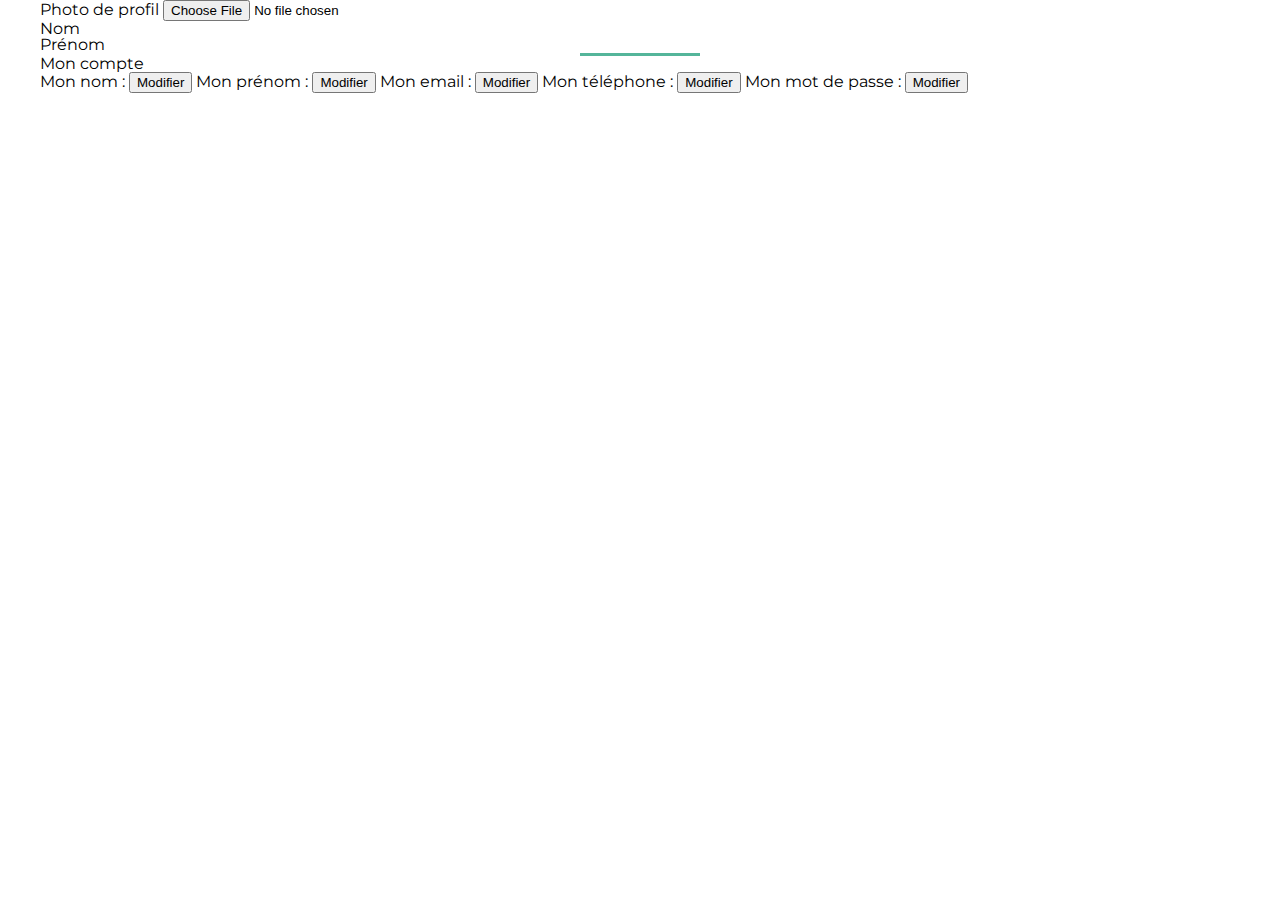
==== Projet 1/compte.html @ bc5e61a8 "page mon compte" ====
<!DOCTYPE html>
<html lang="fr" dir="ltr">
    <head>
      <meta charset="utf-8">
        <link href="https://fonts.googleapis.com/css?family=Montserrat&display=swap" rel="stylesheet">
        <title>Mon Compte</title>
        <link rel="stylesheet" href="asset/css/style.css">
    </head>
<body>


<section id="moncompte">
    <div class="wrap">
        <div class="profilcompte">
            <form>
                <label for="profil">Photo de profil</label>
                <input id="profil" type="file" name="profil" placeholder="Photo" value="Modifier">
            </form>
            <p id="nomcompte">Nom</p>
            <p id="prenomcompte">Prénom</p>

        </div>

        <div class="clear"></div>
        <div class="bar"></div>
        <div class="profilcompte2">
            <h2>Mon compte</h2>
            <form>
                <label name="nom" >Mon nom :</label>
                <input type="button"  value="Modifier">

                <label name="prenom">Mon prénom :</label>
                <input type="button" value="Modifier">

                <label name="email">Mon email :</label>
                <input type="button"  value="Modifier">

                <label name="tel">Mon téléphone :</label>
                <input type="button"  value="Modifier">

                <label name="mdp">Mon mot de passe :</label>
                <input type="button"  value="Modifier">

            </form>
        </div>
        <div class="clear"></div>

    </div>

</section>

</body>
---- Projet 1/asset/css/style.css ----
@import "reset.css";

.wrap {
  max-width: 1200px;
  width: 100%;
  margin: 0 auto;
}

body {
  font-family: 'Montserrat', sans-serif;
  background-color: white;
  color: #black;
}

header .menufixed {
  position: fixed;
  background-color: #54b59a;
  width: 100%;
  z-index: 3;
}

header img {
  float: left;
  width: 120px;
  height: 120px;
}

header nav ul li a {
  font-size: 1.3em;
  color: #fff;
}

header nav ul li a:hover {
  color: #7c869e;
}

header nav ul li {
  float: right;
  padding-right: 40px;
  padding-top: 45px;
}

#vquoi {
  background-image: url("../images/imgbackv.png");
  background-color: #54b59a;
  height: 650px;
  background-position: center;
  background-repeat: no-repeat;
  background-size: cover;
  margin-top: 120px;
  color: white;
}

#vquoi h2 {
  font-size: 2.5em;
  text-transform: uppercase;
  padding-top: 70px;
}

.barre {
  width: 200px;
  height: 3px;
  background-color: #fff;
  border-radius: 5px;
  margin: 50px 162.5px;
}

#vquoi p {
  font-size: 1.8em;
  line-height: 50px;
}

#vquoi a {
  text-transform: uppercase;
  font-size: 1.4em;
}

#vquoi a:hover {
  color:  #032e22;
}

#vquoi button {
  float: left;
  height: 70px;
  width: 180px;
  border-radius: 5px;
  border-color: #54b59a;
  border-width: 3px;
  margin-left: 200px;
  margin-top: 50px;
}


#vquoi button a {
  color: #54b59a;
}

#pourquoi {
  background-color: white;
  color: black;
}

#pourquoi h2 {
  text-align: center;
  font-size: 2.5em;
  text-transform: uppercase;
  padding-top: 100px;
}

.ex img {
  margin-top: 50px;
}

.util img {
  padding-bottom: 20px;
}

.securite img, .util img, .simple img {
  width: 200px;
  height: 200px;
}

.ex {
  float: left;
  width: 33.33333333333333333333%;
  padding: 50px 40px 40px 110px;
}

.ex h3 {
  font-size: 1.8em;
  text-transform: uppercase;
  text-align: center;
}

.barre2 {
  width: 200px;
  height: 3px;
  background-color: #54b59a;
  border-radius: 5px;
  margin: 50px 500px;
}

.simple h3 {
  margin-right: 10px;
}

.util h3 {
  margin-right: 40px;
}

.securite h3 {
  margin-right: 40px;
}

.simple p, .util p, .securite p {
  margin-top: 25px;
}

#qui {
  background-color: #fff;
  color: black;
  height: 800px;
}

#qui h2 {
  text-align: center;
  font-size: 2.5em;
  text-transform: uppercase;
  padding-top: 60px;
}


.barre3 {
  width: 200px;
  height: 3px;
  background-color: #54b59a;
  border-radius: 5px;
  margin-left: 612.5px;
  margin-top: 50px;
}

.perso {
  float: left;
  margin-left: 30px;
  margin-top: 500px;
}

.bulleperso {
  float: right;
  width: 1000px;
  height: 500px;
  margin-right: 279px;
  margin-top: 100px;
  position: relative;
  z-index: 1;
}

#qui p {
  position: absolute;
  z-index: 2;
  top: 1800px;
  left: 260px;
  right: 440px;
  font-family: 'Montserrat', cursive;
  font-size: 1.8em;
  color: white;
}

footer {
  background-color: #54b59a;
}

footer .footer {
  float: left;
  width: 32.8%;
}

footer .logofooter img {
  width: 120px;
  height: 120px;
  float: left;
}


footer nav ul li  {
  margin-top: 15px;
  margin-bottom: 25px;
}

footer nav ul li a {
  color: #fff;
}

footer nav ul li a:hover {
  color: grey;
}

footer .reseaufooter img {
  width: 40px;
  height: 40px;
  margin-top: 20px;
  margin-right: 20px;
}

footer .barrefooter {
  height: 2px;
  background-color: white;
  margin: 40px 0px 20px 0;
}

footer .mentionfooter {
  text-align: center;
  color: #fff;
  padding-bottom: 20px;
}





/* CONNEXION */




#pageconnexion {
font-family:"Montserrat";
background-color: white;
}

#con {
  text-align: center;
	margin-top: 30px;
}

div .connexion input[type=text]{
  width: 100%;
  padding: 14px 20px;
  margin: 7px 0 20px 0;
  border: 1px solid #54b59a;
  border-radius: 4px;
  opacity: 80%;
  border-color: #54B59A;
  border-width: 1.5px;
}

div .connexion input[type=password]{
  width: 100%;
  padding: 14px 20px;
  margin: 7px 0 20px 0;
  border: 1px solid #54b59a;
  border-radius: 4px;
  opacity: 80%;
  border-color: #54B59A;
  border-width: 1.5px;
}

div .connexion input[type=submit]{
  width: 50%;
  color: white;
  padding: 14px 20px;
	margin-left: 25%;
  border: none;
  border-radius: 4px;
	margin-bottom: 100px;
	text-align: center;
  text-transform: uppercase;
  font-size: 1.4em;
  margin-top: 60px;
  border-color: #54B59A;
  border-width: 1.5px;
  background-color: #54B59A;
}

div .connexion input[type=number]{
	width: 100%;
  padding: 12px 20px;
  margin: 7px 0 20px 0;
  border: 1px solid #54b59a;
  border-radius: 4px;
  opacity: 80%;
  border-color: #54B59A;
  border-width: 1.5px;
}

div .connexion input[type=submit]:hover{

	transition-duration: 1s;
	background-image: url(../images/bandetextee-vaccin.png);
	background-size: contain;
	background-repeat: no-repeat;
	background-position: right;

}

div .connexion input[type=text]:hover{
	border: 3px solid #16a88b;
}

div .connexion input[type=password]:hover{
	border: 3px solid #16a88b;
}

div .inscription input[type=text]{
  width: 100%;
  padding: 14px 20px;
  margin: 7px 0 20px 0;
  border: 1px solid #54b59a;
  border-radius: 4px;
  opacity: 80%;
  border-color: #54B59A;
  border-width: 1.5px;
}
div .inscription input[type=password]{
  width: 100%;
  padding: 14px 20px;
  margin: 7px 0 20px 0;
  border: 1px solid #54b59a;
  border-radius: 4px;
  opacity: 80%;
  border-color: #54B59A;
  border-width: 1.5px;
}

div .inscription input[type=submit]{
  width: 50%;
  color: white;
  padding: 14px 20px;
	margin-left: 25%;
  border: none;
  border-radius: 4px;
	margin-bottom: 100px;
	text-align: center;
  text-transform: uppercase;
  font-size: 1.4em;
  margin-top: 60px;
  border-color: #54B59A;
  border-width: 1.5px;
  background-color: #54B59A;
}

div .inscription input[type=number]{
	width: 100%;
  padding: 12px 20px;
  margin: 7px 0 20px 0;
  border: 1px solid #54b59a;
  border-radius: 4px;
  opacity: 80%;
  border-color: #54B59A;
  border-width: 1.5px;
}

div .inscription input[type=number]:hover {
  border: 3px solid #16a88b;
}

div .inscription input[type=submit]:hover{

  transition-duration: .5s;
	background-image: url(../images/bandetextee-vaccin.png);
	background-size: contain;
	background-repeat: no-repeat;
	background-position: right;

}

div .inscription input[type=text]:hover{
	border: 3px solid #16a88b;
}

div .inscription input[type=password]:hover{
	border: 3px solid #16a88b;
}

div .barre3 {
	background-color: #16a88b;
	height: 2px;
	width: 100px;
	margin: 0 auto;
	margin-top: 60px;
	margin-bottom: 60px;

}

div .connexion {
	float: left;
	width: 40%;
}

div .inscription  {
	float: right;
	width: 40%;
}

.connexion p , .inscription p {
	text-align: center;
	margin-bottom: 40px;
}

div .barre4 {
	background-color: #16a88b;
	height: 675px;
	width: 3px;
	margin-left: 10%;
	margin-top: 70px;
	float: left;

}

#inscription {
	margin-bottom: 200px;
}




































/* CONTACT */


.conformulaire {
	float: left;
	width: 90%;
	margin-left: 5%;
	margin-top: 30px;
	margin-bottom: 200px;
}

.coninformation {
	margin-top: 30px;
  margin-left: 300px;
  margin-right: 300px;
  margin-bottom: 100px;
	border: 1px solid #54b59a;
}

.h1speciale {
	text-align: center;
	margin: 200px 0 50px 0;
	font-size: 2.5em;
  text-transform: uppercase;
}

h5{
	text-align: center;
	margin-top: 100px;
	font-size: 1.5em;
}

.bar {
	width: 10%;
	height: 3px;
	margin: 0 auto;
	background-color: #54b59a;
}

.conformulaire input{
	width: 45%;
	padding: 12px 30px;
	border-radius: 5px;
	background-color: #fff;
	margin-left: 2%;
	margin-right: 2%;
    height: 50px;
    border: 1px solid #54b59a;
    opacity: 80%;
    border-width: 1.5px;

}

.conformulaire #prenom {
  margin-top: 30px;
  float: left;
}

.conformulaire #email{
	margin-top: 60px;
	float: left;
	margin-bottom: 30px;
}

.conformulaire #nom {
	margin-bottom: 30px;
	margin-top: 30px;
	float: right;
}

.conformulaire textarea{
	background-color: white;
  margin-left: 25px;
	border-radius: 3px;
	margin-top: 30px;
  width: 80%;
  height: 200px;
  max-width: 96%;
  min-width: 96%;
    border: 1px solid #54b59a;
    opacity: 80%;
    border-width: 1.5px;
}

.conformulaire #sujet {
	float: right;
  margin-top: 30px;
  margin-left: 26px;
}

.conformulaire #boutonenvoyer {
	margin-left: 40%;
	margin-bottom: 60px;
	margin-top: 60px;
  width: 20%;
}

.coninformation .info input{
	background-color: #54b59a;
	text-align: center;
	font-size: 1.2em;
  display: block;
  margin: 0 auto;
	max-width: 50%;
	padding: 10px 40px;
	border: none;
  margin-bottom: 50px;
  margin-top: 10px;
}

.coninformation .info{
  color: #54b59a;
  font-weight: bolder;
  line-height: 60px;
}

.coninformation .imagelogo img {
  height: 25px;
  width: 50px;
  border-radius: 40px;
  border: none;
  border: 1px solid #54b59a;
  float: left;
  margin-right: 20px;
  margin-left: 15px;
  margin-top: 16px;
}

.coninformation .found {
  text-align: center;
  font-size: 1.2em;
}

.coninformation .marc{
  width: 120px;
  height: 100px;
  display: block;
  margin: 0 auto;
}
.coninformation .marc:hover{
  transform: scale(3.5);
  transition: 0.5s;
  margin-top: 125px;
  margin-bottom: 125px;
}





























































































/* MES VACCINS */

#section1 {
  margin-top: 155px;
}

h6 {
  font-size: 2em;
  text-transform: uppercase;
}

.list {
  float: left;
  width: 25%;
  margin-top: 50px;
  font-size: 1.4em;
}

#section1 ul li {
  border: medium solid #000000;
  padding: 10px;
}

.grandmot {
  margin-left: 150px;
}

.img1 {
  width: 600px;
  float: right;
}


















































































/* //ENFANT// */

#mesenfants {
  padding-top: 125px;
}

.titreenfant {
  text-align: center;
  padding: 30px 0px;
}

#mesenfants p {
  width: 50%;
  font-size: 1.8em;
  margin-top: 100px;
  margin-left: 5%;
  line-height: 44px;
}

#mesenfants img {
  float: right;
  margin-top: -300px;
  margin-right: 5%;
  width: 30%;
  height: 30%;
}

.barre7 {
  height: 5px;
  width: 15%;
  background-color: #54B59A;
  border-radius: 10px;
  margin-left: 42.5%;

}
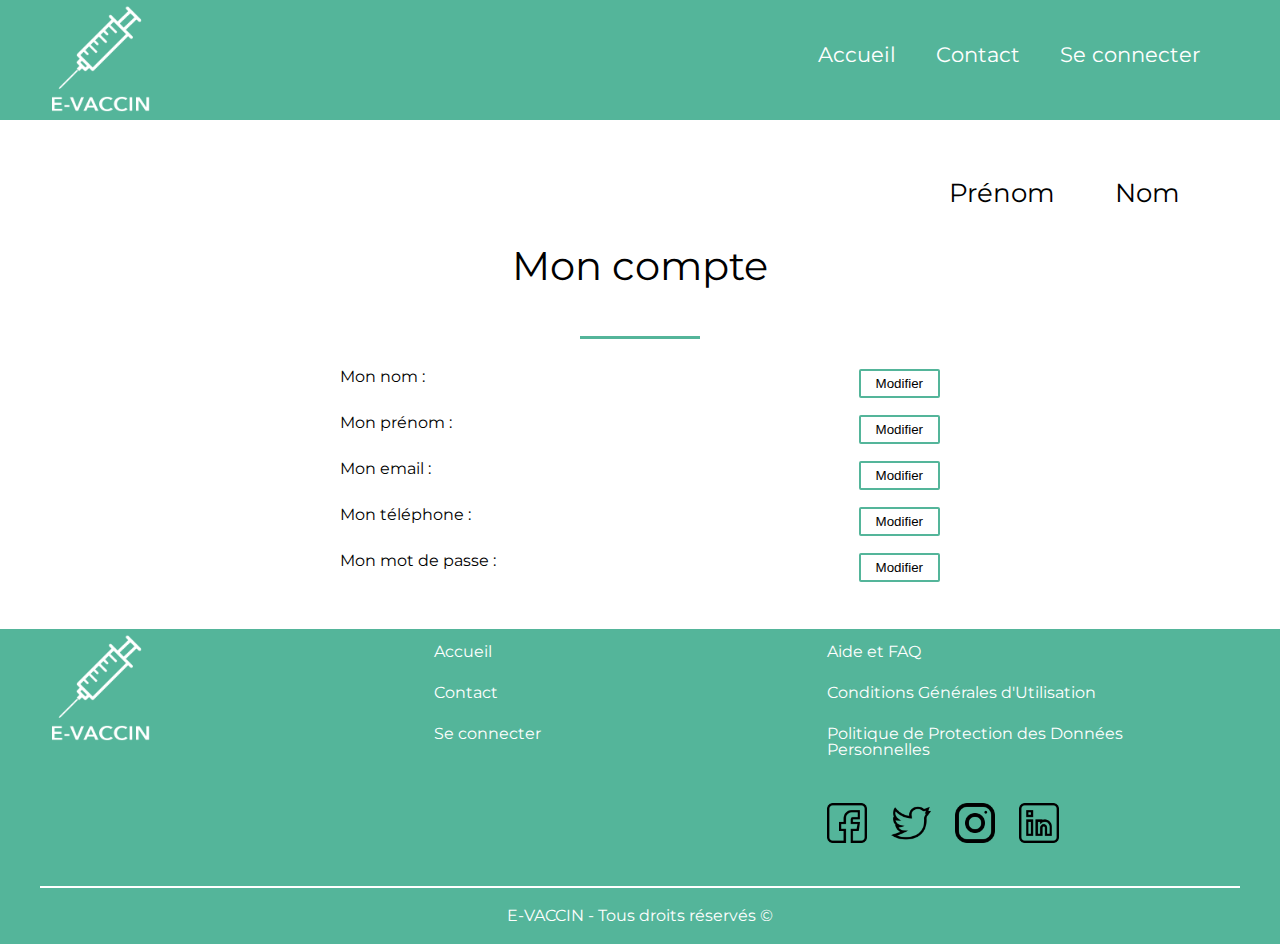
==== commit 0f1dc261: "page compte css" ====
--- a/Projet 1/compte.html
+++ b/Projet 1/compte.html
@@ -8,39 +8,56 @@
     </head>
 <body>
 
+<header>
+    <div class="menufixed">
+        <div class="wrap">
+            <a href="index.html"><img src="asset/images/logof.png" alt="logo du site"></a>
+            <nav>
+                <ul>
+                    <li><a href="connexion.html">Se connecter</a></li>
+                    <li><a href="contact.html">Contact</a></li>
+                    <li><a href="index.html">Accueil</a></li>
+                </ul>
+            </nav>
+        </div>
+    </div>
+    <div class="clear"></div>
+</header>
 
 <section id="moncompte">
     <div class="wrap">
         <div class="profilcompte">
-            <form>
-                <label for="profil">Photo de profil</label>
-                <input id="profil" type="file" name="profil" placeholder="Photo" value="Modifier">
-            </form>
             <p id="nomcompte">Nom</p>
             <p id="prenomcompte">Prénom</p>
 
         </div>
 
         <div class="clear"></div>
-        <div class="bar"></div>
+
         <div class="profilcompte2">
             <h2>Mon compte</h2>
+            <div class="bar"></div>
             <form>
+                <div class="nom">
                 <label name="nom" >Mon nom :</label>
                 <input type="button"  value="Modifier">
-
+                </div>
+                <div class="prenom">
                 <label name="prenom">Mon prénom :</label>
                 <input type="button" value="Modifier">
-
+                </div>
+                <div class="email">
                 <label name="email">Mon email :</label>
                 <input type="button"  value="Modifier">
-
+                </div>
+                <div class="tel">
                 <label name="tel">Mon téléphone :</label>
                 <input type="button"  value="Modifier">
-
+                </div>
+                <div class="mdp">
                 <label name="mdp">Mon mot de passe :</label>
                 <input type="button"  value="Modifier">
-
+                </div>
             </form>
         </div>
         <div class="clear"></div>
@@ -48,5 +65,45 @@
     </div>
 
 </section>
+<footer>
+    <div class="wrap">
+        <div class="footer logofooter">
+            <a href="index.html"><img src="asset/images/logof.png" alt="logo du site"></a>
+        </div>
+        <div class="footer menufooter">
+            <nav>
+                <ul>
+                    <li><a href="index.html">Accueil</a></li>
+                    <li><a href="contact">Contact</a></li>
+                    <li><a href="connexion.html">Se connecter</a></li>
+                </ul>
+            </nav>
+        </div>
+        <div class="footer legalfooter">
+            <nav>
+                <ul>
+                    <li><a href="#">Aide et FAQ</a></li>
+                    <li><a href="#">Conditions Générales d'Utilisation</a></li>
+                    <li><a href="#">Politique de Protection des Données Personnelles</a></li>
+                </ul>
+            </nav>
+            <div class="reseaufooter">
+                <img src="asset/images/facebook.png" alt="logo facebook">
+                <img src="asset/images/twitter.png" alt="logo facebook">
+                <img src="asset/images/instagram.png" alt="logo facebook">
+                <img src="asset/images/linkedin.png" alt="logo facebook">
+            </div>
+        </div>
+        <div class="clear"></div>
+        <div class="barrefooter"></div>
+        <div class="clear"></div>
+        <div class="mentionfooter">
+            <p>E-VACCIN - Tous droits réservés ©</p>
+        </div>
 
-</body>+    </div>
+    <div class="clear"></div>
+</footer>
+
+</body>
+</html>--- a/Projet 1/asset/css/style.css
+++ b/Projet 1/asset/css/style.css
@@ -900,3 +900,89 @@
 
 
 
+
+
+
+
+
+
+
+
+
+
+
+
+
+
+
+
+
+
+
+
+
+
+
+
+
+
+#moncompte {
+    margin-bottom: 30px;
+}
+
+
+#moncompte .profilcompte {
+    margin-top: 180px;
+}
+
+#moncompte .profilcompte input {
+    float: left;
+    display: inline;
+    width: 100%;
+}
+
+#moncompte .profilcompte label {
+    float: left;
+    display: inline;
+}
+
+#moncompte .profilcompte p {
+    float: right;
+    display: inline;
+    font-size: 1.6em;
+    margin-right : 5%;
+}
+
+#moncompte .bar {
+    margin-top: 50px;
+    margin-bottom: 50px;
+}
+
+
+#moncompte .profilcompte2 h2{
+    font-size: 2.5em;
+    text-align: center;
+    margin-bottom: 40px;
+    margin-top: 40px;
+}
+
+#moncompte .profilcompte2 form {
+    margin: 0px 25%;
+}
+
+#moncompte .profilcompte2 div {
+    margin-bottom: 30px;
+}
+#moncompte .profilcompte2 input {
+    border: solid #54B59A 2px ;
+    padding: 5px 15px;
+    float: right;
+    background-color: white;
+    border-radius: 2px;
+}
+
+#moncompte .profilcompte2 input:hover{
+    background-color: #54B59A ;
+    transition: 0.2s;
+}
+
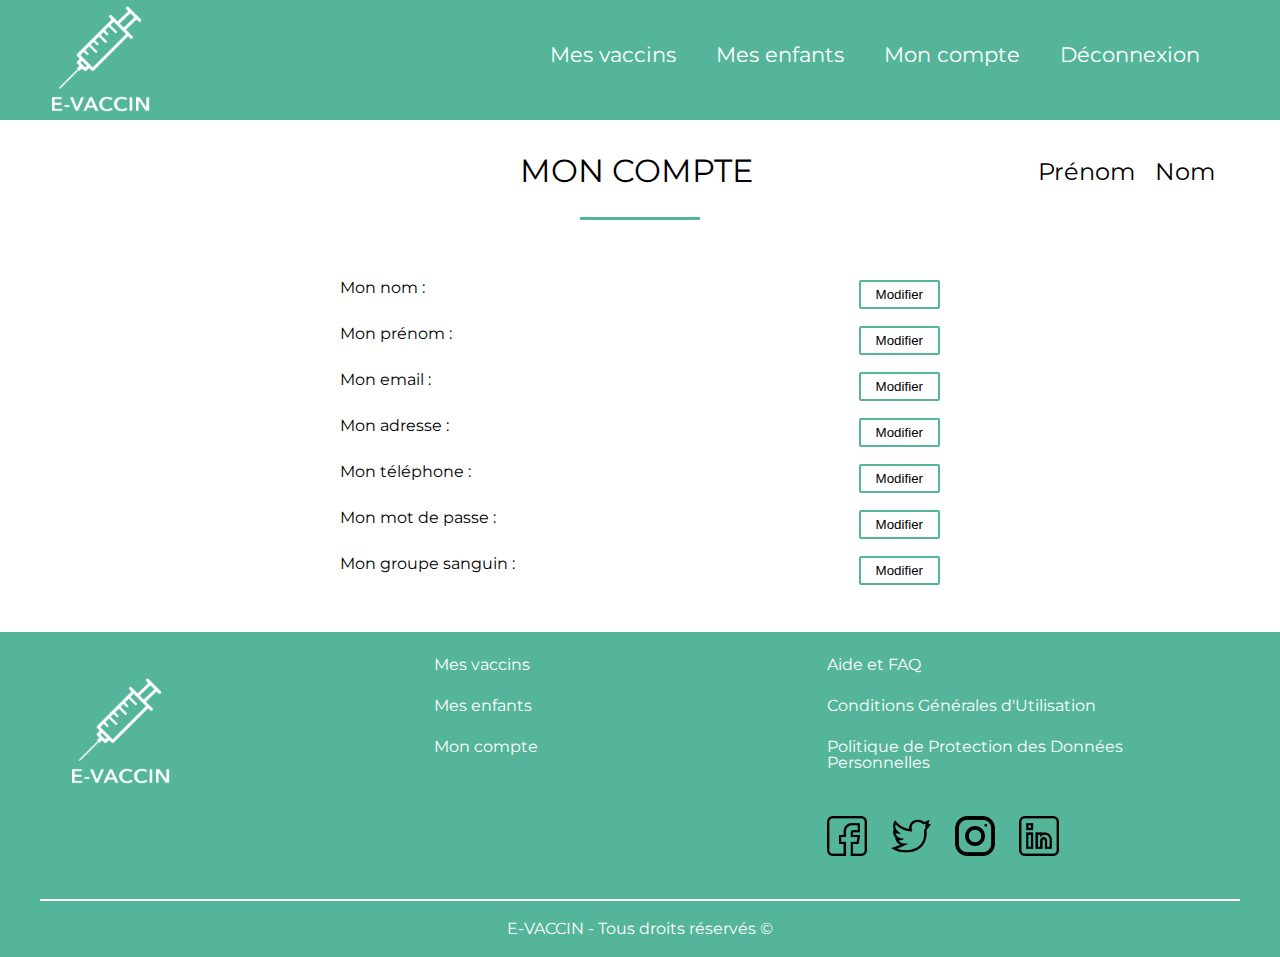
==== commit 34bba8b4: "Correction mineure et page mes vaccins" ====
--- a/Projet 1/compte.html
+++ b/Projet 1/compte.html
@@ -8,35 +8,34 @@
     </head>
 <body>
 
-<header>
+  <header>
     <div class="menufixed">
-        <div class="wrap">
-            <a href="index.html"><img src="asset/images/logof.png" alt="logo du site"></a>
-            <nav>
-                <ul>
-                    <li><a href="connexion.html">Se connecter</a></li>
-                    <li><a href="contact.html">Contact</a></li>
-                    <li><a href="index.html">Accueil</a></li>
-                </ul>
-            </nav>
-        </div>
+      <div class="wrap">
+        <a href="mes-vaccins.html"><img src="asset/images/logof.png" alt="logo du site"></a>
+        <nav>
+          <ul>
+            <li><a href="index.html">Déconnexion</a></li>
+            <li><a href="compte.html">Mon compte</a></li>
+            <li><a href="enfant.html">Mes enfants</a></li>
+            <li><a href="mes-vaccins.html">Mes vaccins</a></li>
+
+          </ul>
+        </nav>
+      </div>
     </div>
     <div class="clear"></div>
-</header>
+  </header>
 
 <section id="moncompte">
     <div class="wrap">
-        <div class="profilcompte">
-            <p id="nomcompte">Nom</p>
-            <p id="prenomcompte">Prénom</p>
-
-        </div>
-
         <div class="clear"></div>
 
         <div class="profilcompte2">
             <h2>Mon compte</h2>
+            <div class="nomprenom nom1"><p>Nom</p></div>
+            <div class="nomprenom prenom1"><p>Prénom</p></div>
             <div class="bar"></div>
+
             <form>
                 <div class="nom">
                 <label name="nom" >Mon nom :</label>
@@ -50,12 +49,20 @@
                 <label name="email">Mon email :</label>
                 <input type="button"  value="Modifier">
                 </div>
+                <div class="adress">
+                <label name="adress">Mon adresse :</label>
+                <input type="button"  value="Modifier">
+                </div>
                 <div class="tel">
                 <label name="tel">Mon téléphone :</label>
                 <input type="button"  value="Modifier">
                 </div>
                 <div class="mdp">
                 <label name="mdp">Mon mot de passe :</label>
+                <input type="button"  value="Modifier">
+                </div>
+                <div class="gs">
+                <label name="gs">Mon groupe sanguin :</label>
                 <input type="button"  value="Modifier">
                 </div>
             </form>
@@ -66,44 +73,44 @@
 
 </section>
 <footer>
-    <div class="wrap">
-        <div class="footer logofooter">
-            <a href="index.html"><img src="asset/images/logof.png" alt="logo du site"></a>
-        </div>
-        <div class="footer menufooter">
-            <nav>
-                <ul>
-                    <li><a href="index.html">Accueil</a></li>
-                    <li><a href="contact">Contact</a></li>
-                    <li><a href="connexion.html">Se connecter</a></li>
-                </ul>
-            </nav>
-        </div>
-        <div class="footer legalfooter">
-            <nav>
-                <ul>
-                    <li><a href="#">Aide et FAQ</a></li>
-                    <li><a href="#">Conditions Générales d'Utilisation</a></li>
-                    <li><a href="#">Politique de Protection des Données Personnelles</a></li>
-                </ul>
-            </nav>
-            <div class="reseaufooter">
-                <img src="asset/images/facebook.png" alt="logo facebook">
-                <img src="asset/images/twitter.png" alt="logo facebook">
-                <img src="asset/images/instagram.png" alt="logo facebook">
-                <img src="asset/images/linkedin.png" alt="logo facebook">
-            </div>
-        </div>
-        <div class="clear"></div>
-        <div class="barrefooter"></div>
-        <div class="clear"></div>
-        <div class="mentionfooter">
-            <p>E-VACCIN - Tous droits réservés ©</p>
-        </div>
-
+  <div class="wrap">
+    <div class="footer logofooter">
+      <a href="index.html"><img src="asset/images/logof.png" alt="logo du site"></a>
+    </div>
+    <div class="footer menufooter">
+      <nav>
+        <ul>
+          <li><a href="mes-vaccins.html">Mes vaccins</a></li>
+          <li><a href="enfant.html">Mes enfants</a></li>
+          <li><a href="compte.html">Mon compte</a></li>
+        </ul>
+      </nav>
+    </div>
+    <div class="footer legalfooter">
+      <nav>
+        <ul>
+          <li><a href="#">Aide et FAQ</a></li>
+          <li><a href="#">Conditions Générales d'Utilisation</a></li>
+          <li><a href="#">Politique de Protection des Données Personnelles</a></li>
+        </ul>
+      </nav>
+      <div class="reseaufooter">
+        <a href="https://fr-fr.facebook.com/" target="_blank"><img src="asset/images/facebook.png" alt="logo facebook"></a>
+        <a href="https://twitter.com/?lang=fr" target="_blank"><img src="asset/images/twitter.png" alt="logo twitter"></a>
+        <a href="https://www.instagram.com/?hl=fr" target="_blank"><img src="asset/images/instagram.png" alt="logo instagram"></a>
+        <a href="https://fr.linkedin.com/" target="_blank"><img src="asset/images/linkedin.png" alt="logo linkedin"></a>
+      </div>
     </div>
     <div class="clear"></div>
+    <div class="barrefooter"></div>
+    <div class="clear"></div>
+    <div class="mentionfooter">
+      <p>E-VACCIN - Tous droits réservés ©</p>
+    </div>
+
+  </div>
+  <div class="clear"></div>
 </footer>
 
 </body>
-</html>+</html>
--- a/Projet 1/asset/css/style.css
+++ b/Projet 1/asset/css/style.css
@@ -219,11 +219,13 @@
   width: 120px;
   height: 120px;
   float: left;
+  margin-top: 40px;
+  margin-left: 20px;
 }
 
 
 footer nav ul li  {
-  margin-top: 15px;
+  margin-top: 25px;
   margin-bottom: 25px;
 }
 
@@ -733,28 +735,115 @@
 h6 {
   font-size: 2em;
   text-transform: uppercase;
+  text-align: center;
+}
+
+.bar2 {
+  width: 10%;
+	height: 3px;
+	background-color: #54b59a;
+  margin: 0 auto;
+  margin-top: 30px;
 }
 
 .list {
   float: left;
-  width: 25%;
   margin-top: 50px;
   font-size: 1.4em;
+  margin-left: 50px;
+}
+
+.list1 {
+  float: left;
+  margin-left: 10px;
+}
+
+.titre2 {
+  margin-top: 35px;
 }
 
 #section1 ul li {
-  border: medium solid #000000;
   padding: 10px;
 }
 
-.grandmot {
-  margin-left: 150px;
-}
-
 .img1 {
-  width: 600px;
   float: right;
-}
+  width: 450px;
+  margin-right: 50px;
+}
+
+.tableau {
+  margin: 0 auto;
+  width: 70%;
+  margin-top: 30px;
+  border: solid 3px;
+}
+
+.column {
+  width: 33.3333333333333333333%;
+  text-align: center;
+  margin-top: 15px;
+  border: solid 3px;
+  border-color: #54b59a;
+}
+
+.column td {
+  padding-top: 15px;
+  border: solid 3px;
+  padding-bottom: 15px;
+  border-color: #54b59a;
+}
+
+.linetitle th {
+  padding-bottom: 15px;
+  border: solid 3px;
+  padding-top: 15px;
+  border-color: #54b59a;
+}
+
+.legend {
+  float: left;
+  margin-right: 25px;
+  text-decoration: underline;
+  text-transform: uppercase;
+}
+
+.img {
+  margin-top: 25px;
+  margin-bottom: 50px;
+}
+
+.description {
+  float: right;
+  margin-left: 10px;
+}
+
+.img2 {
+  float: left;
+  margin-left: 200px;
+}
+
+.imgbleue {
+  margin-left: 10px;
+}
+
+.img3 {
+  float: left;
+  margin-left: 40px;
+}
+
+#section2 a {
+  float: right;
+  margin-right: 200px;
+  margin-top: 15px;
+}
+
+
+
+
+
+
+
 
 
 
@@ -845,7 +934,7 @@
 
 .titreenfant {
   text-align: center;
-  padding: 30px 0px;
+  margin-top: 30px;
 }
 
 #mesenfants p {
@@ -865,71 +954,72 @@
 }
 
 .barre7 {
-  height: 5px;
-  width: 15%;
-  background-color: #54B59A;
-  border-radius: 10px;
-  margin-left: 42.5%;
-
-}
-
-
-
-
-
-
-
-
-
-
-
-
-
-
-
-
-
-
-
-
-
-
-
-
-
-
-
-
-
-
-
-
-
-
-
-
-
-
-
-
-
-
-
-
-
-
-
-
-
-
-
-
-
+  width: 10%;
+	height: 3px;
+	background-color: #54b59a;
+  margin: 0 auto;
+  margin-top: 30px;
+}
+
+
+
+
+
+
+
+
+
+
+
+
+
+
+
+
+
+
+
+
+
+
+
+
+
+
+
+
+
+
+
+
+
+
+
+
+
+
+
+
+
+
+
+
+
+
+
+
+
+
+
+
+
+
+
+/* MON COMPTE */
 
 #moncompte {
-    margin-bottom: 30px;
-}
-
+  margin-top: 155px;
+}
 
 #moncompte .profilcompte {
     margin-top: 180px;
@@ -954,20 +1044,41 @@
 }
 
 #moncompte .bar {
-    margin-top: 50px;
-    margin-bottom: 50px;
+  width: 10%;
+  height: 3px;
+  background-color: #54b59a;
+  margin: 0 auto;
+  display: block;
+  margin-top: 30px;
 }
 
 
 #moncompte .profilcompte2 h2{
-    font-size: 2.5em;
-    text-align: center;
-    margin-bottom: 40px;
-    margin-top: 40px;
+    font-size: 2em;
+    text-transform: uppercase;
+    display: inline-block;
+    margin-left: 40%;
+}
+
+.nomprenom {
+  font-size: 1.5em;
+  margin-bottom: 100px;
+  margin-top: 5px;
+  padding-left: 20px;
+}
+
+.nom1 {
+  float: right;
+  margin-right: 25px;
+}
+
+.prenom1 {
+  float: right;
 }
 
 #moncompte .profilcompte2 form {
-    margin: 0px 25%;
+    margin: 60px 25%;
+
 }
 
 #moncompte .profilcompte2 div {
@@ -985,4 +1096,3 @@
     background-color: #54B59A ;
     transition: 0.2s;
 }
-
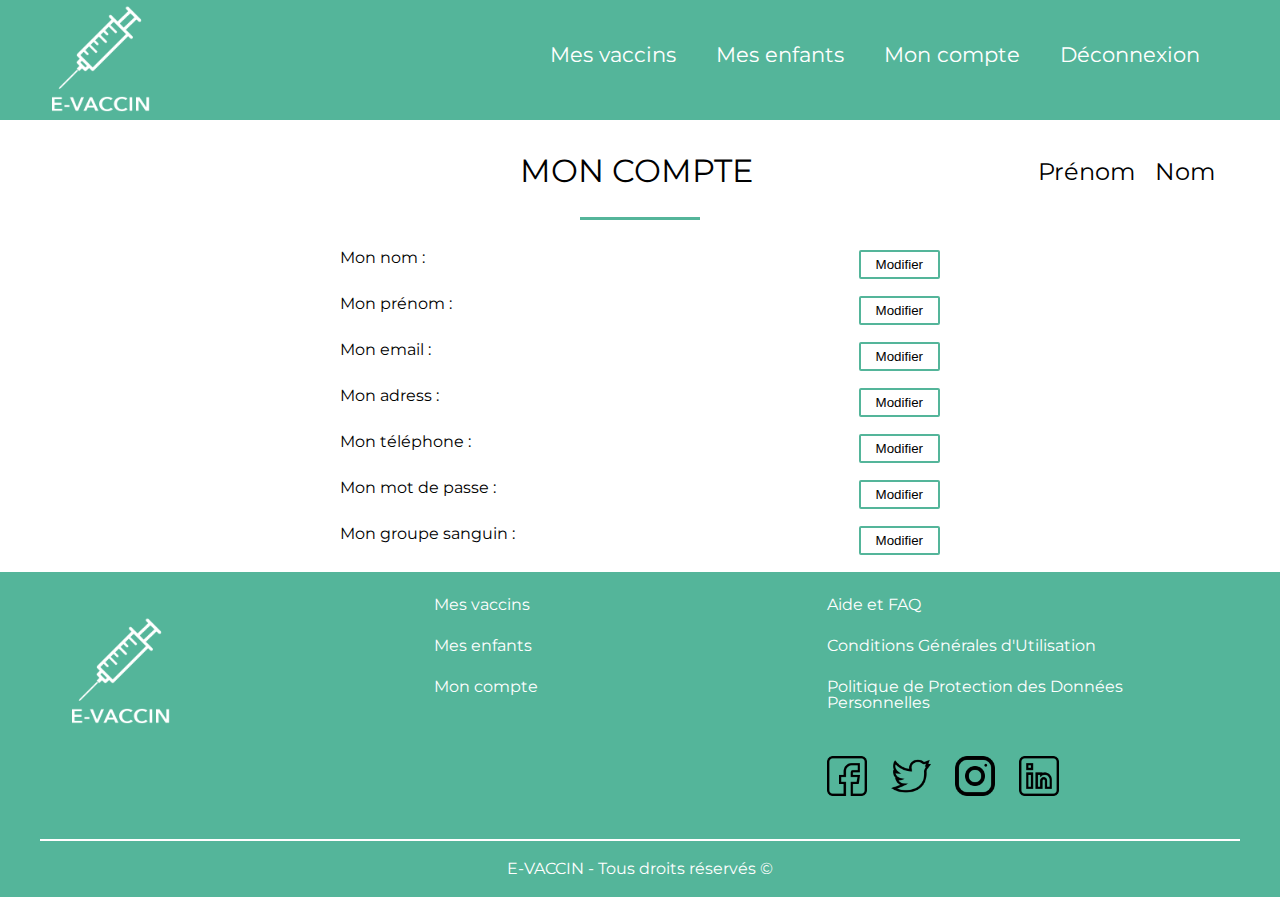
==== commit 4728b662: "sans E" ====
--- a/Projet 1/compte.html
+++ b/Projet 1/compte.html
@@ -50,7 +50,7 @@
                 <input type="button"  value="Modifier">
                 </div>
                 <div class="adress">
-                <label name="adress">Mon adresse :</label>
+                <label name="adress">Mon adress :</label>
                 <input type="button"  value="Modifier">
                 </div>
                 <div class="tel">
--- a/Projet 1/asset/css/style.css
+++ b/Projet 1/asset/css/style.css
@@ -585,7 +585,7 @@
   width: 20%;
 }
 
-.coninformation .info input{
+.coninformation .info input {
 	background-color: #54b59a;
 	text-align: center;
 	font-size: 1.2em;
@@ -1077,7 +1077,7 @@
 }
 
 #moncompte .profilcompte2 form {
-    margin: 60px 25%;
+    margin: 6px 25%;
 
 }
 
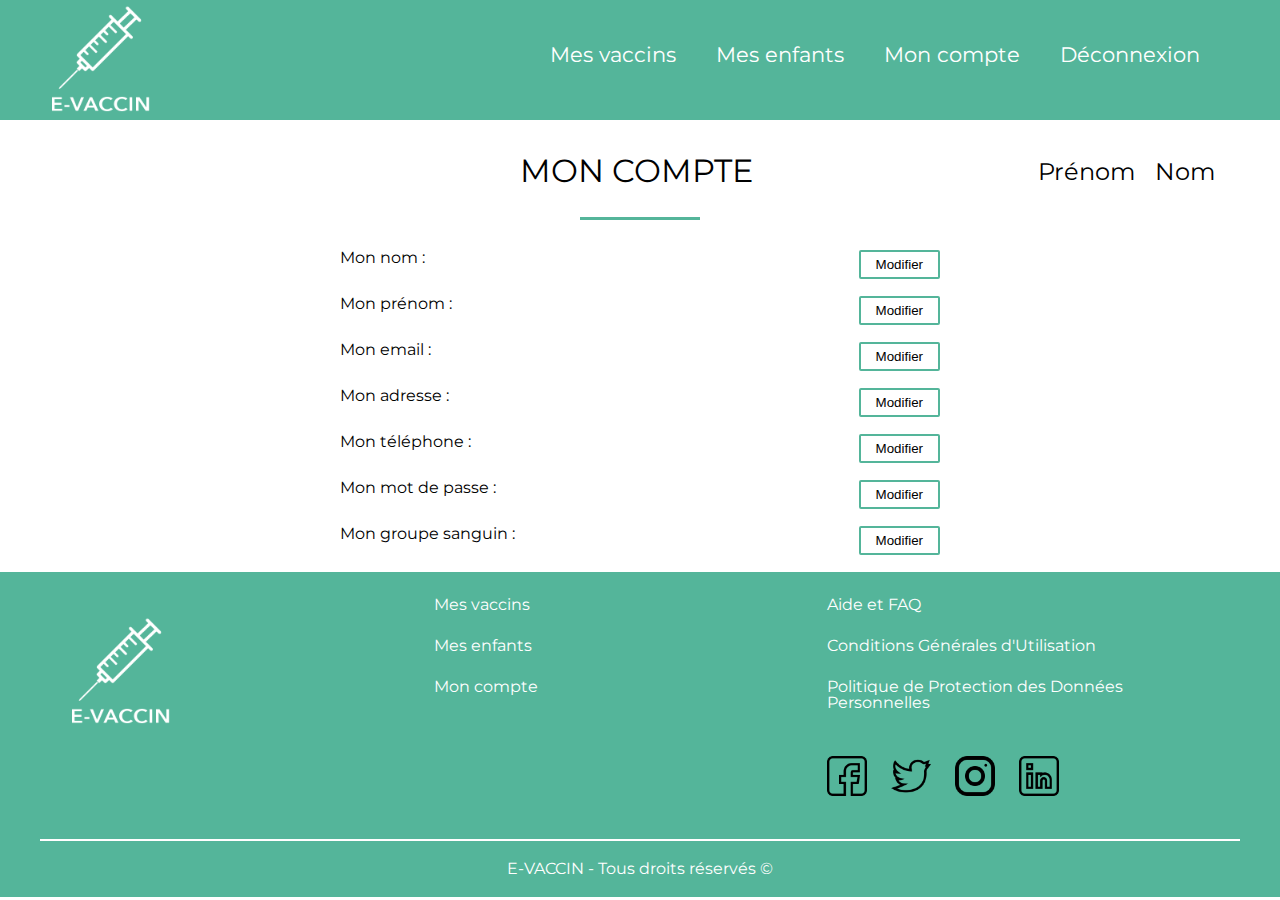
==== commit 7df5a812: "avec E" ====
--- a/Projet 1/compte.html
+++ b/Projet 1/compte.html
@@ -50,7 +50,7 @@
                 <input type="button"  value="Modifier">
                 </div>
                 <div class="adress">
-                <label name="adress">Mon adress :</label>
+                <label name="adress">Mon adresse :</label>
                 <input type="button"  value="Modifier">
                 </div>
                 <div class="tel">
